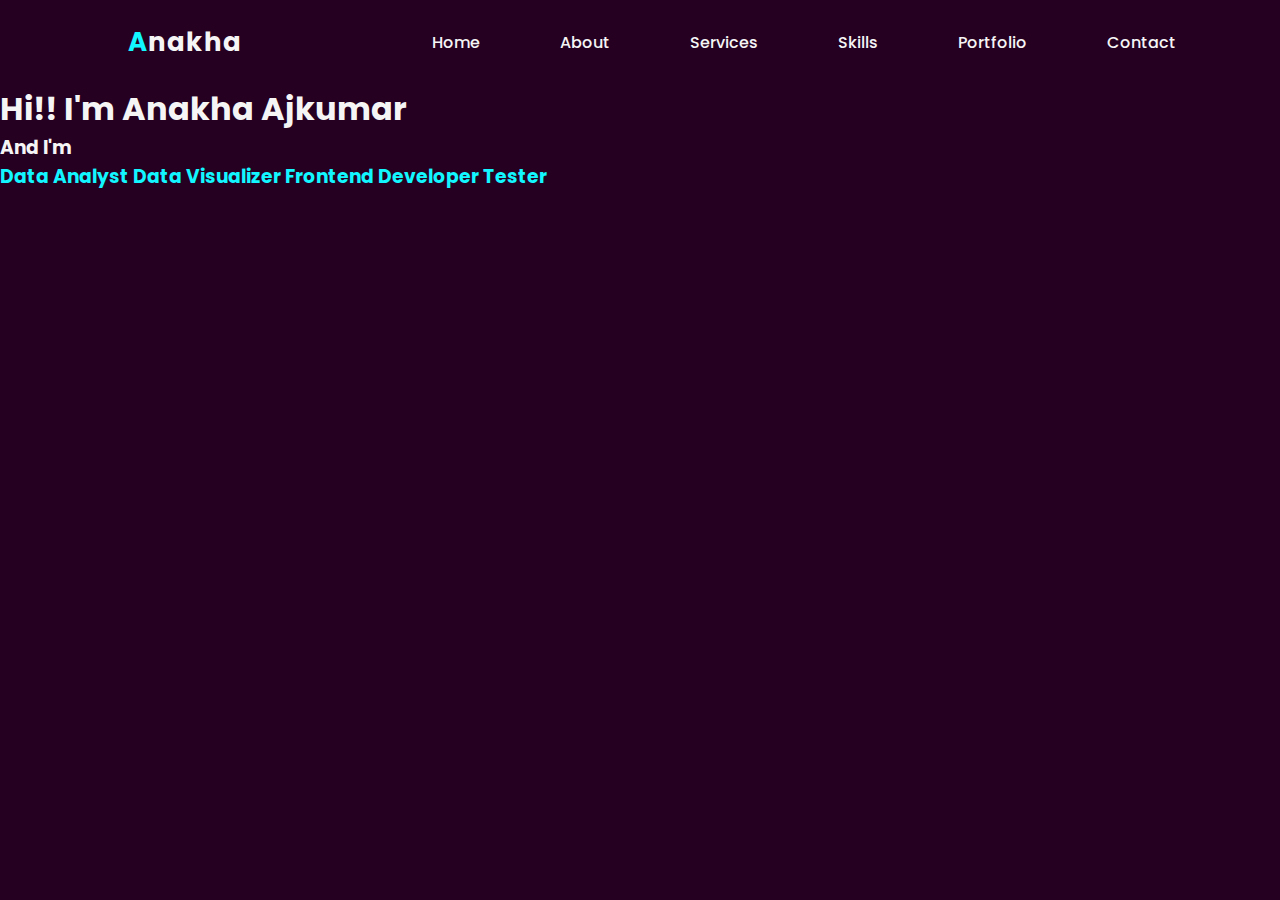
==== index.html @ 1a7d8678 "first commit" ====
<!DOCTYPE html>
<html lang=""en">
<head>
    <meta charset="UTF-8">
    <meta http-equiv="X-UA-Compatible" content="IE=edge">
    <meta name ="viewport" content="width=device=width,initial-scale=1.0">
    <title>Personal || Portfolio</title>
    <link rel ="Stylesheet" href="style.css">
    <link href='https://unpkg.com/boxicons@2.1.4/css/boxicons.min.css' rel='stylesheet'>
</head>
<body>
    <header>
        <div class ="logo"><span>A</span>nakha</div>
        <ul class ="navlist">
            <li><a href="#home">Home</a> </li>
            <li><a href="#About">About</a></li>
            <li><a href="#Services">Services</a></li> 
            <li><a href="#Skills">Skills</a></li>  
            <li><a href="#Portfolio">Portfolio</a></li> 
            <li><a href="#Contact">Contact</a></li> 
        </ul>
        <div id="menu-icon" class="bx bx-menu"></div>
    </header>
    
    <section id="home" class="home">
        <div class="home-content">
            <h1>Hi!! I'm Anakha Ajkumar</h1>
            <div class="'change-text">
                <h3>And I'm</h3>
                <h3>
                    <span class ="word">Data Analyst</span>
                    <span class ="word">Data Visualizer</span>
                    <span class ="word">Frontend Developer</span>
                    <span class ="word">Tester</span>
                </h3>
            </div>
            
        </div>
    </section>

</body>
</html>
---- style.css ----
@import url('https://fonts.googleapis.com/css2?family=Poppins:ital,wght@0,100;0,200;0,300;0,400;0,500;0,600;0,700;0,800;1,500&display=swap');
*{
    padding: 0;
    margin: 0;
    box-sizing: content-box;
    list-style: none;
    scroll-behavior: smooth;
    text-decoration: none;
}

:root{
    --text-color:#f5f5f5 ;
    --hover-color:#12f7ff;
    --bg-color:#250021;
    --secon-bg-color:#292e33;
    --big-font:2.5rem;
    --norma-font:2rem;
    --neon-box-shadow:0 0.5rem  #12f7ff;
    --h2-font:3rem;
    --font-neon-text-shadow:0 0 10px rgba(18,247,255,0.3),
    0 0 20px rgba(18,247,255,0.3),
    0 0 30px rgba(18,247,255,0.3),
    0 0 40px rgba(18,247,255,0.3),
    0 0 70px rgba(18,247,255,0.3),
    0 0 80px rgba(18,247,255,0.3),
    0 0 100px rgba(18,247,255,0.3),
    0 0 150px rgba(18,247,255,0.3);
    
}
 body{
   font-family:"poppins",sans-serif;
   background-color: var(--bg-color) ; 
   color: var(--text-color);
 }

 header{
    display: flex;
    align-items: center;
    justify-content: space-between;
    width: 85%;
    padding: 20px 10%;
 }

 .logo{
    font-size: 26px;
    font-weight: 700;
    letter-spacing: 1px;

 }

 span{
    color:var(--hover-color);
 }

 .navlist{
    display:flex;
 }

 .navlist *{
    color: var(--text-color);
    font-weight:500 ;
    padding: 10px 20px;
 }
 .navlist a:hover{
    color:var(--hover-color);
    text-shadow:0 0 10px rgba(18,247,255,0.6),
    0 0 20px rgba(18,247,255,0.6),
    0 0 30px rgba(18,247,255,0.6),
    0 0 40px rgba(18,247,255,0.6),
    0 0 70px rgba(18,247,255,0.6),
    0 0 80px rgba(18,247,255,0.6),
    0 0 100px rgba(18,247,255,0.6),
    0 0 150px rgba(18,247,255,0.6);
 }

 #menu-icon{
    font-size: 1.8rem;
    z-index: 1001;
    cursor: pointer;
    margin-left: 25px;
    background: var(--hover-color);
    border-radius:3px ; 
    color: var(--secon-bg-color);
    display: none;
}
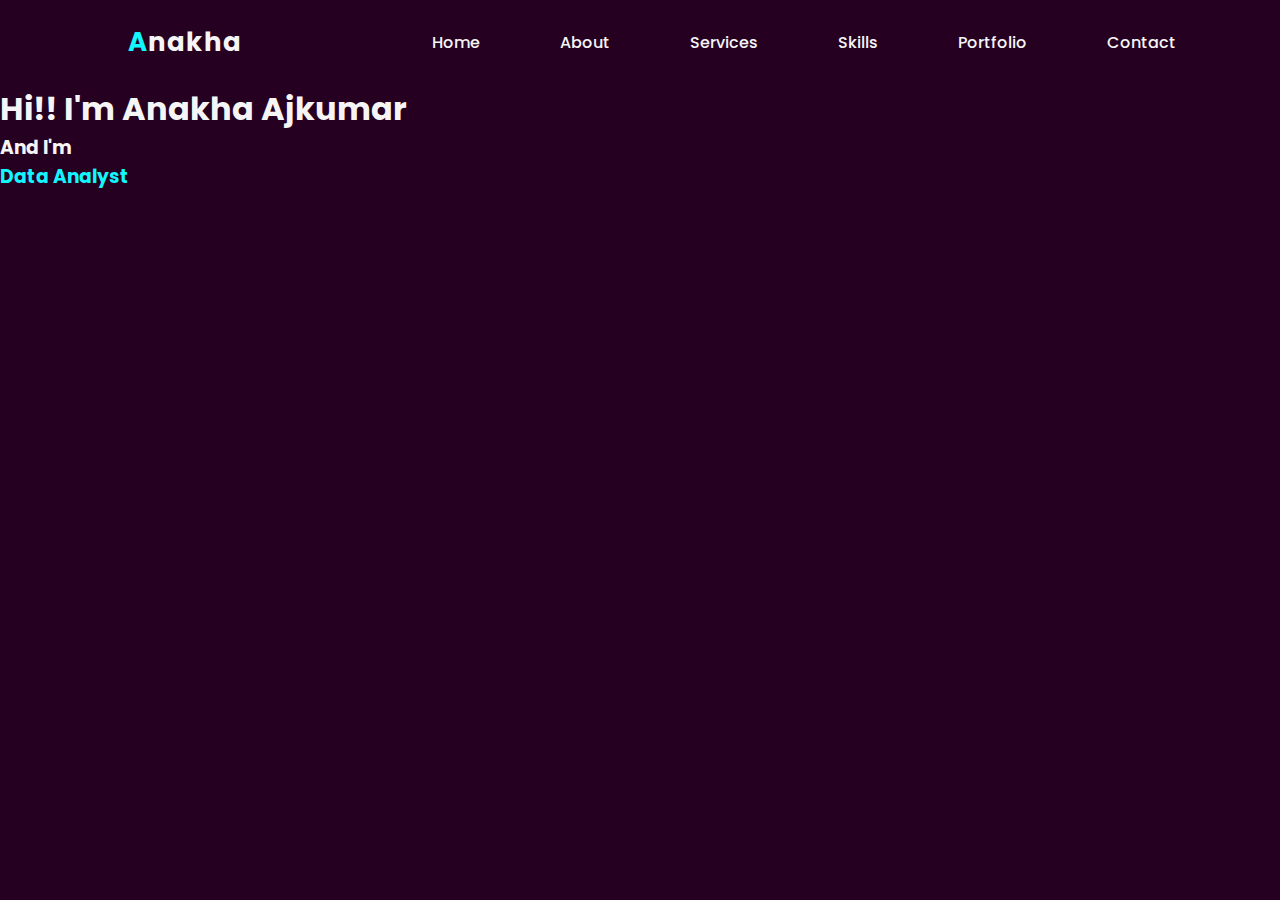
==== commit 300225b6: "first" ====
--- a/index.html
+++ b/index.html
@@ -29,9 +29,6 @@
                 <h3>And I'm</h3>
                 <h3>
                     <span class ="word">Data Analyst</span>
-                    <span class ="word">Data Visualizer</span>
-                    <span class ="word">Frontend Developer</span>
-                    <span class ="word">Tester</span>
                 </h3>
             </div>
             
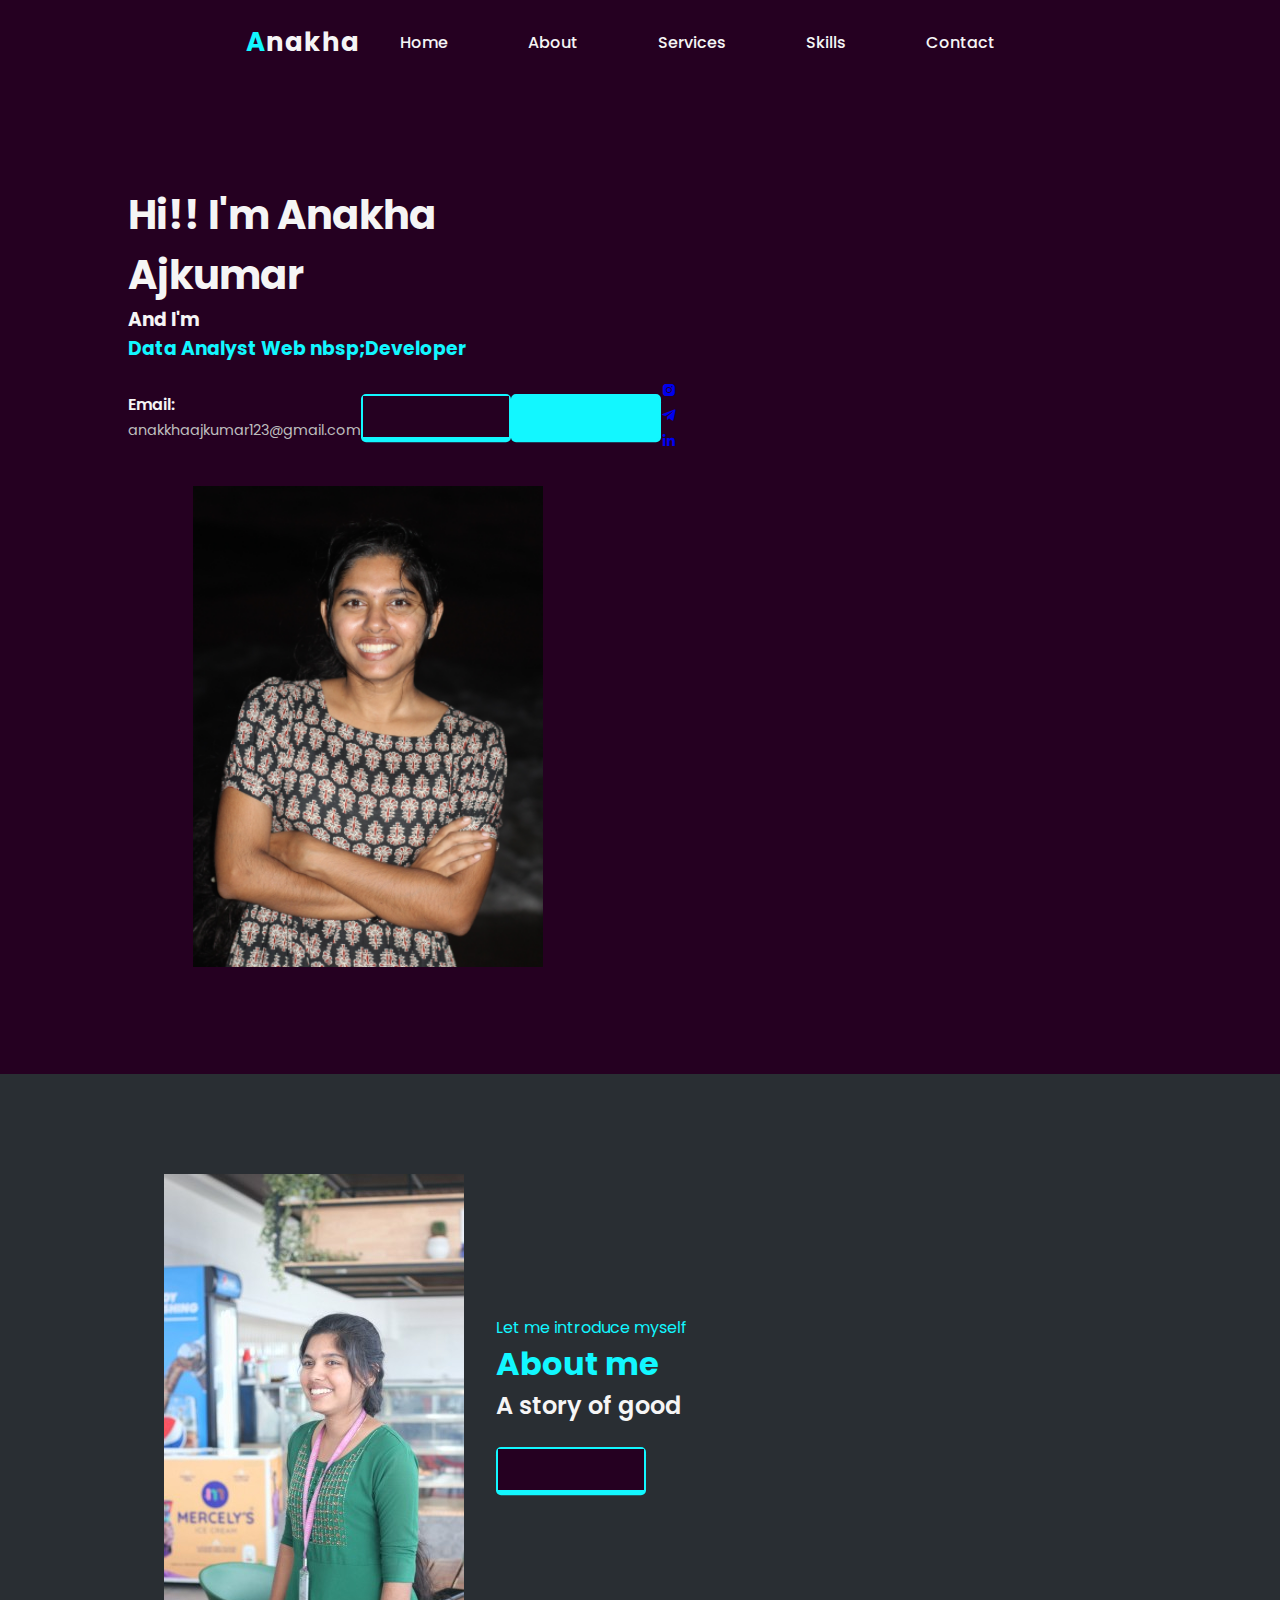
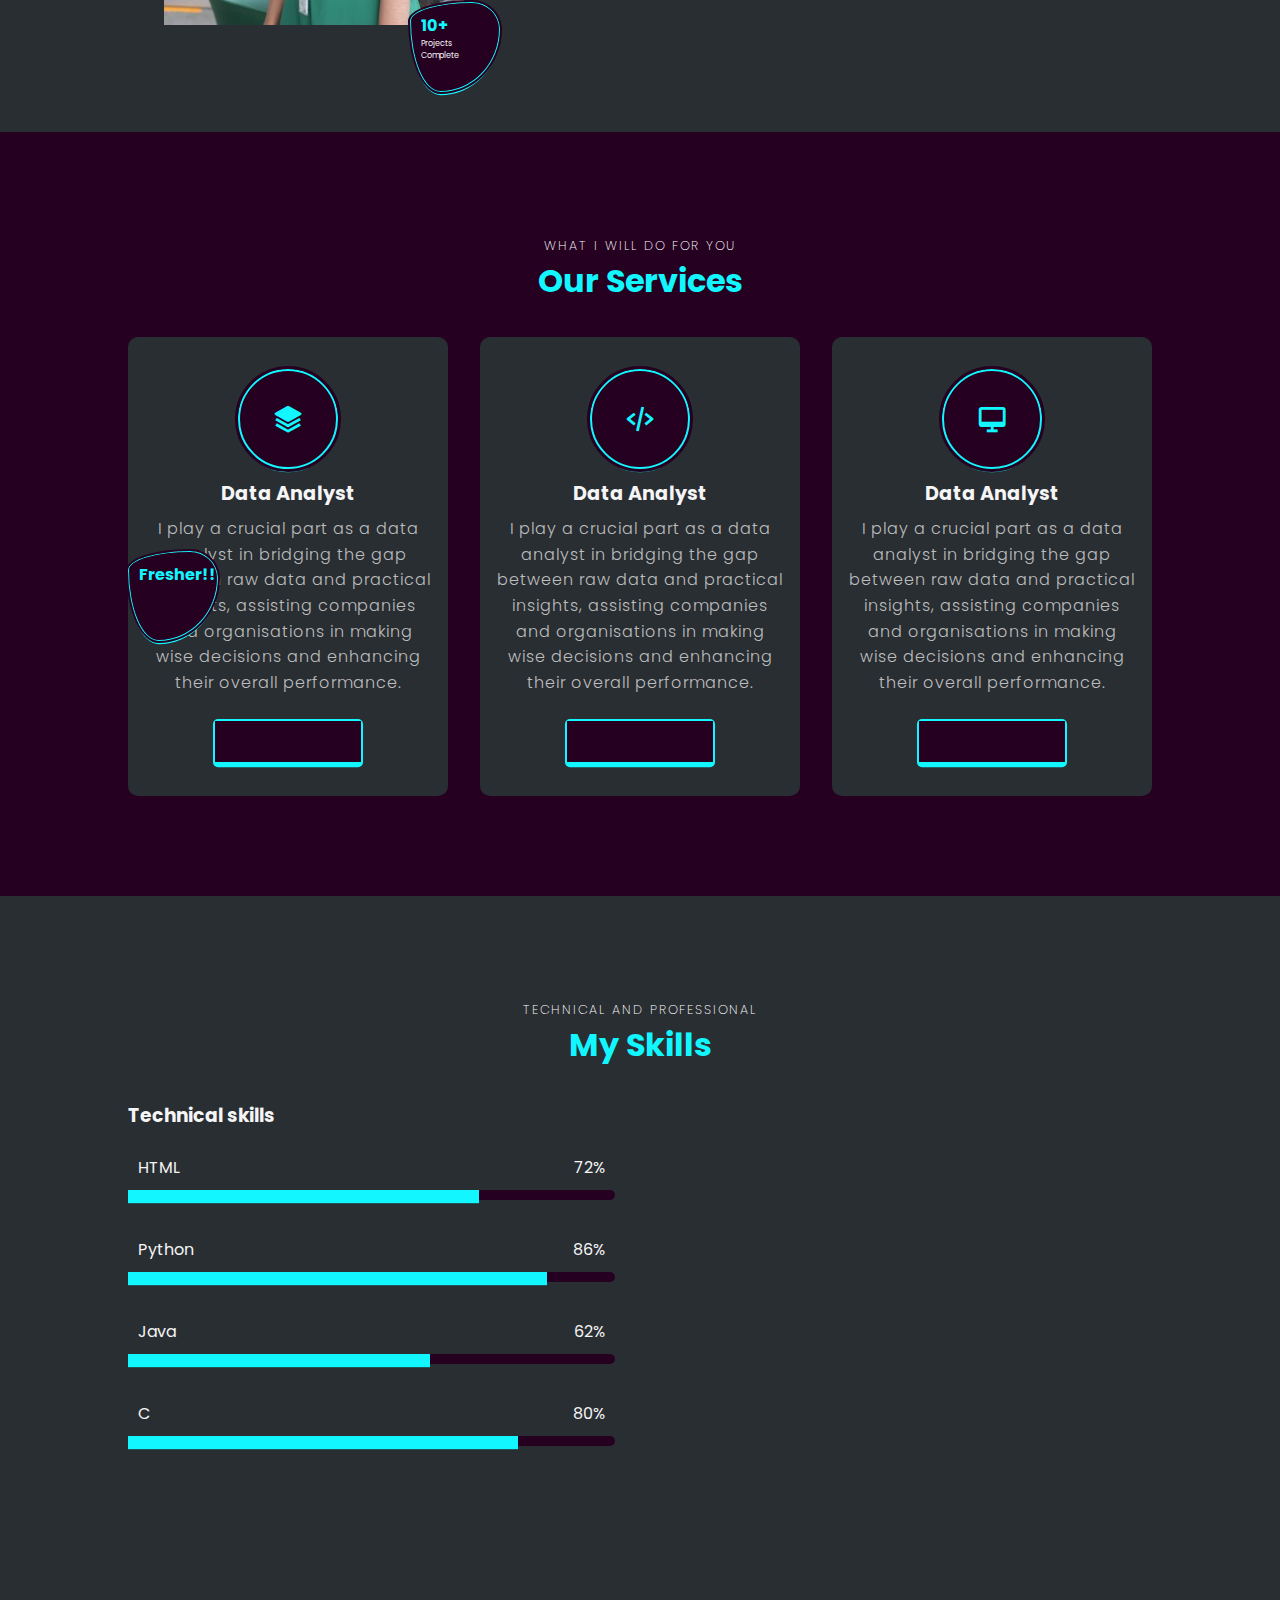
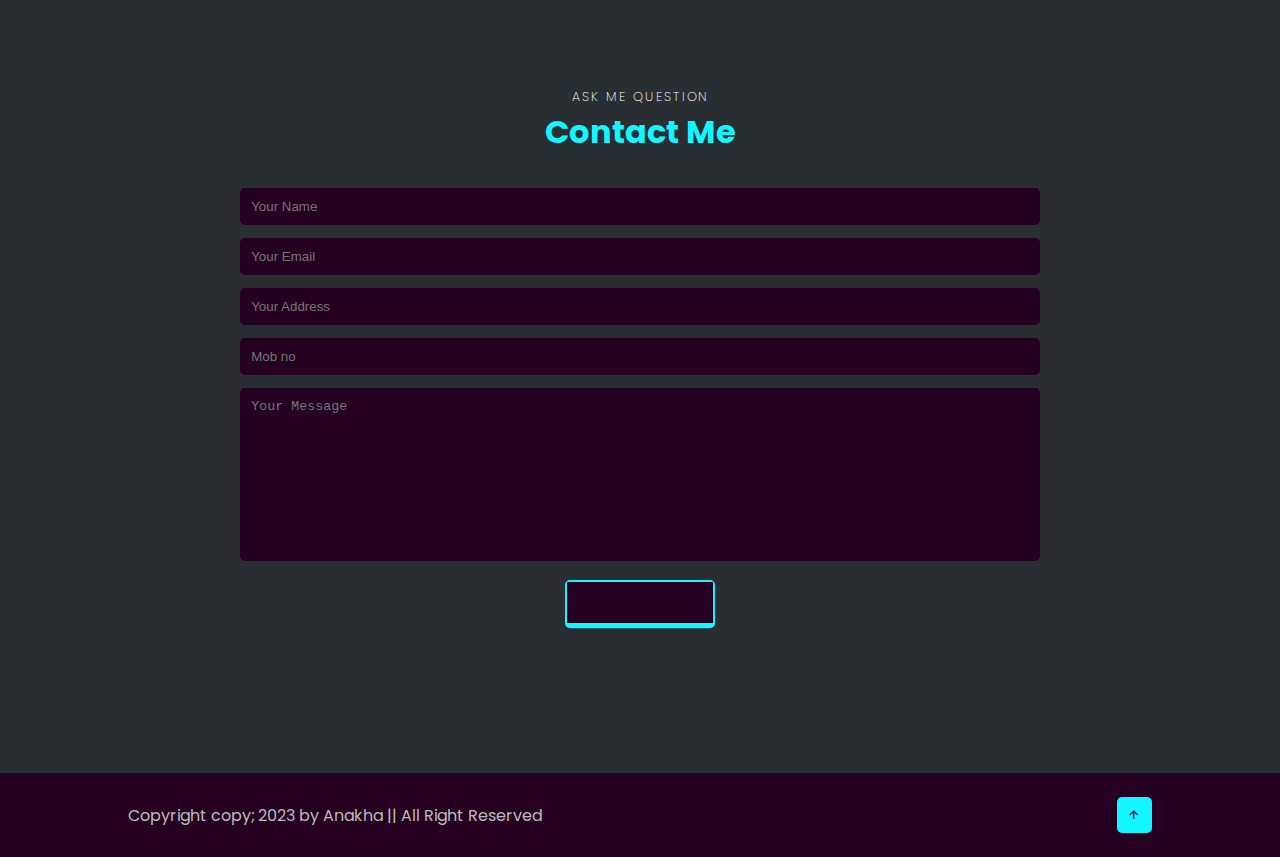
==== commit 6c4b2679: "second" ====
--- a/index.html
+++ b/index.html
@@ -16,7 +16,6 @@
             <li><a href="#About">About</a></li>
             <li><a href="#Services">Services</a></li> 
             <li><a href="#Skills">Skills</a></li>  
-            <li><a href="#Portfolio">Portfolio</a></li> 
             <li><a href="#Contact">Contact</a></li> 
         </ul>
         <div id="menu-icon" class="bx bx-menu"></div>
@@ -29,11 +28,206 @@
                 <h3>And I'm</h3>
                 <h3>
                     <span class ="word">Data Analyst</span>
+                    <span class ="word">Web nbsp;Developer</span>
                 </h3>
             </div>
+        
+            <div class="info-box">
+            <div class="email.info">
+                <h5> Email: </h5>
+                <span>anakkhaajkumar123@gmail.com</span>
+            </div>
+
+
+
+            <div class="btn-box">
+            <a href="a" class="btn">Download CV</a>
+            <a href="a" class="btn">Hire Me</a>
+            </div>
+
+
+            <div class="Social-icons">
+            <a href="a"><i class='bx bxl-instagram-alt'></i></a>
+            <a href="a"><i class='bx bxl-telegram'></i></a>
+            <a href="a"><i class='bx bxl-linkedin'></i></a>
+            </div>
             
         </div>
+
+        <div class="home-image">
+           <div class="img-box">
+               <img src="sec.png" alt="">
+            </div>
+
+        </div>
+
     </section>
 
+    <section id="about" class="about">
+        <div class="img-about">
+        <img src="rest.jpg" alt="">
+        <div class="info-about1">
+            <span>Fresher!!</span>
+        </div>
+        <div class="info-about2">
+            <span>10+</span>
+            <p>Projects Complete</p>
+        </div>
+        </div>
+        </div>
+        <div class="about-content">
+            <span>Let me introduce myself</span>
+            <h2>About me</h2>
+            <h3>A story of good </h3>
+            <p></p>
+            <div class="btn-box">
+                <a href="a" class="btn">Read More!</a>
+            </div>
+        </div>
+    </section>
+
+
+     <section id="services" class="services">
+        <div class="main-text">
+            <span>What i will do for you</span>
+            <h2> Our Services</h2>
+        </div>
+        <div class="section-services">
+            <div class="service-box">
+                <i class='bx bxs-layer service-icon'></i>
+                <h3>Data Analyst</h3>
+                <p>
+                    I play a crucial part as a data analyst in bridging the gap between raw data and practical insights, 
+                    assisting companies and organisations in making wise decisions and enhancing their overall performance. 
+                    
+                </p>
+                <div class="btn-box service-btn">
+                    <a href="a" class="btn">Read More</a>
+                </div>
+            </div>
+            <div class="service-box">
+                <i class='bx bx-code-alt service-icon'></i>
+                <h3>Data Analyst</h3>
+                <p>
+                    I play a crucial part as a data analyst in bridging the gap between raw data and practical insights, 
+                    assisting companies and organisations in making wise decisions and enhancing their overall performance. 
+                   
+                </p>
+                <div class="btn-box service-btn">
+                    <a href="a" class="btn">Read More</a>
+                </div>
+            </div>
+
+            <div class="service-box">
+                <i class='bx bx-desktop service-icon'></i>
+                <h3>Data Analyst</h3>
+                <p>
+                    I play a crucial part as a data analyst in bridging the gap between raw data and practical insights, 
+                    assisting companies and organisations in making wise decisions and enhancing their overall performance. 
+            
+                </p>
+                <div class="btn-box service-btn">
+                    <a href="a" class="btn">Read More</a>
+                </div>
+            </div>
+
+        </div>
+     </section>
+
+
+
+     <section id="skills" class="skills">
+        <div class="main-text">
+            <span>technical and professional</span>
+            <h2>My Skills</h2>
+        </div>
+
+        <div class="skills-main">
+            <div class ="skill-left">
+                <h3>Technical skills</h3>
+                <br>
+                <div class ="skill-bar">
+                    <div class="info">
+                        <p>HTML</p>
+                        <p>72%</p>
+                    </div>
+                    <div class="bar">
+                        <span class="html"></span>
+                    </div>
+                </div>
+
+                <div class ="skill-bar">
+                    <div class="info">
+                        <p>Python</p>
+                        <p>86%</p>
+                    </div>
+                    <div class="bar">
+                        <span class="python"></span>
+                    </div>
+                </div>
+
+                <div class ="skill-bar">
+                    <div class="info">
+                        <p>Java</p>
+                        <p>62%</p>
+                    </div>
+                    <div class="bar">
+                        <span class="java"></span>
+                    </div>
+                </div>
+
+                <div class ="skill-bar">
+                    <div class="info">
+                        <p>C</p>
+                        <p>80%</p>
+                    </div>
+                    <div class="bar">
+                        <span class="C"></span>
+                    </div>
+                </div>
+
+
+            </div>  
+                 </div>
+                </div>
+            </div>
+        </div>
+    </section>
+
+
+  <section id="contact" class="contact">
+    <div class="main-text">
+        <span>ask me question</span>
+        <h2>Contact Me</h2>
+    </div>
+
+    <form action="a">
+        <input type="text" placeholder="Your Name">
+        <input type="text" placeholder="Your Email">
+        <input type="text" placeholder="Your Address">
+        <input type="number" placeholder="Mob no ">
+        <textarea name="" id="" cols="30" rows="10" placeholder="Your Message"></textarea>
+        <div class="btn-box formBtn">
+            <button type="Submit" class="btn">Send Message</button>
+        </div>
+
+        
+    </form>
+  </section>
+
+
+
+  <footer>
+    <p>Copyright copy; 2023 by Anakha || All Right Reserved  </p>
+    <a href="#home"><i class='bx bx-up-arrow-alt'></i></a>
+  </footer>
+
+
+
+
+
+
+
+    <script src ="script.js"></script>
 </body>
 </html>--- a/style.css
+++ b/style.css
@@ -3,7 +3,7 @@
 *{
     padding: 0;
     margin: 0;
-    box-sizing: content-box;
+    box-sizing: border-box;
     list-style: none;
     scroll-behavior: smooth;
     text-decoration: none;
@@ -15,8 +15,8 @@
     --bg-color:#250021;
     --secon-bg-color:#292e33;
     --big-font:2.5rem;
-    --norma-font:2rem;
-    --neon-box-shadow:0 0.5rem  #12f7ff;
+    --normal-font:2rem;
+    --neon-box-shadow:0 0.2rem  #12f7ff;
     --h2-font:3rem;
     --font-neon-text-shadow:0 0 10px rgba(18,247,255,0.3),
     0 0 20px rgba(18,247,255,0.3),
@@ -37,8 +37,8 @@
  header{
     display: flex;
     align-items: center;
-    justify-content: space-between;
-    width: 85%;
+    justify-content: center;
+    width: 100%;
     padding: 20px 10%;
  }
 
@@ -76,7 +76,7 @@
 
  #menu-icon{
     font-size: 1.8rem;
-    z-index: 1001;
+    z-index: 10001;
     cursor: pointer;
     margin-left: 25px;
     background: var(--hover-color);
@@ -85,4 +85,590 @@
     display: none;
 }
 
-
+section{
+   padding:100px 10%;
+}
+
+.home{
+   min-height: 100vh;
+   height: 100%;
+   width:100%;
+   display:grid;
+   grid-template-columns: repeat(2,1fr);
+   align-items:center;
+   grid-gap:4em;
+
+}
+
+.home-content{
+   max-width: 600px;
+}
+
+.home-content h1{
+   font-size: var(--big-font);
+   font-weight: 700;
+   
+}
+
+.change-text{
+   font-size:1.5rem ;
+   font-weight: 600;
+
+}
+
+.change-text h3{
+   display: inline-flex;
+   margin:0;
+   vertical-align: top;
+}
+
+.change-text h3 .word{
+  position: absolute;
+  display: flex;
+  opacity:0;
+
+}
+
+.change-text h3 .word .letter{
+   transform-origin: center center 25px;
+}
+
+.change-text h3 .word .letter.out{
+   transform: rotateX('90deg');
+   transition:0.32s cubic-bezier(0.6,0,0.7,0.2);
+} 
+
+.change-text h3 .word .letter.in{
+   transition: 0.38s ease;
+}
+
+.change-text h3 .word .letter.behind{
+   transform: rotateX('-90deg');
+}
+
+.info-box{
+   display: inline-flex;
+   justify-content: space-between;
+   align-items: center;
+   width: 300px;
+   margin:1rem 0 2rem;
+}
+
+.info-box h5{
+   font-weight: 600;
+   color: var(--text-color);
+   font-size: 1rem;
+
+}
+
+.info-box span {
+   font-size: .9rem;
+   color:#bdbdbd ;
+
+}
+
+.btn-box{
+   display: flex;
+   justify-content: space-between;
+   width: 620px;
+   height: 45px;
+
+}
+
+.btn-box .btn{
+   display: inline-flex;
+   justify-content: center;
+   align-items: center;
+   width:150px ;
+   height:100% ;
+   background: var(--hover-color);
+   color: var(--bg-color);
+   font-size: 1rem;
+   letter-spacing: 1px;
+   font-weight: 600;
+   transition: .6s;
+   box-shadow:var(--neon-box-shadow) ;
+   border-radius:5px ;
+   position: relative;
+   z-index: 1;
+   border: 2px solid var(--hover-color);
+}
+
+ .btn:hover{
+   color: var(--hover-color);
+ }
+
+.btn::before{
+   content: "";
+   position: absolute;
+   top: 0;
+   left: 0;
+   background:var(--bg-color);
+   width: 100%;
+   height:100%  ;
+   z-index: -1;
+   transition: .4s;
+
+}
+
+.btn:hover::before{
+   width:100%;
+}
+
+
+.btn:nth-child(2){
+   background: var(--bg-color);
+   color: var(--hover-color);
+
+}
+
+.btn:nth-child(2):hover{
+   color: var(--bg-color);
+}
+.btn:nth-child(2)::before{
+   background:var(--hover-color) ;
+}
+
+.social-icons{
+   margin-top: 8rem;
+   display: flex;
+   justify-content:space-between;
+   width: 220px;
+   height: 40px;
+}
+
+.social-icons a{
+   display: inline-flex;
+   width: 50px;
+   height: 100%;
+   justify-content: center;
+   align-items: center;
+   background-color: var(--bg-color);
+   color: var(--hover-color);
+   border: 2px solid var(--hover-color);
+   transition: .6s;
+   box-shadow: 0 0 0.3rem #12f7ff;
+   border-radius: 5px;
+   position: relative;
+   z-index: 1;
+   overflow: hidden;
+
+}
+
+.social-icons a i{
+   font-size: 1.5rem;
+
+}
+
+.social-icons a:hover{
+   color: var(--bg-color);
+}
+
+.social-icons a::before{
+   content: "";
+   position: absolute;
+   left: 0;
+   top: 0;
+   width: 100%;
+   height: 100%;
+   background: var(--hover-color);
+   transition: .6s;
+   z-index: -1;
+}
+
+.social-icons a:hover::before{
+   width: 100%;
+}
+
+.home-image{
+   position: relative;
+}
+
+.img-box{
+   text-align: center;
+}
+
+.img-box img{
+   width: 100%;
+   max-width:350px;
+   height: auto;
+}
+
+
+
+
+
+
+
+.about{
+   display:flex ;
+   justify-content: center;
+   align-items: center;
+   grid-gap:2rem;
+   background: var(--secon-bg-color);
+}
+
+.about.img.about{
+   text-align: center;
+   position: relative;
+}
+
+.about.img.about img{
+   max-width: 400px;
+   height: auto;
+}
+
+.about.content.span{
+   color:#fdfdfd ;
+   font-size: .8rem;
+   font-weight: 200;
+   letter-spacing: 2px;
+   text-transform: uppercase;
+}
+
+.about-content h2{
+   color: var(--hover-color);
+   font-weight: 700;
+   font-size: var(--normal-font);
+
+}
+
+.about-content h3{
+  font-weight: 600;
+  font-size: 1.5rem;
+   margin-bottom: .2rem;
+}
+
+.about-content p{
+   color:#fdfdfd ;
+   font-weight: 300;
+   margin-bottom: 1.5rem;
+
+}
+
+.info-about1,
+.info-about2,
+.info-about3{
+   background: var(--bg-color);
+   font-size: .5rem;
+   position: absolute;
+   padding: 10px;
+   width:90px ;
+   height: 90px;
+   border-radius: 69% 31% 66% 34%/21% 30% 70% 79%;
+   display: block;
+   box-shadow: var(--neon-box-shadow);
+   border: 1px solid var(--hover-color);
+   outline: 2px solid  var(--bg-color);
+   z-index: 100;
+   animation: morph 6s linear infinite ;
+
+}
+
+.info-about1{
+   left: 10%;
+   top: 239%;
+}
+
+.info-about2{
+   left: 32%;
+   top: 178%;
+}
+
+.img-about span{
+     color: var(--hover-color);
+     font-size: 1rem;
+     font-weight: 700;
+
+}
+
+.main-text{
+   width: 100%;
+   text-align: center;
+   margin-bottom: 2rem;
+   color: var(--hover-color);
+
+}
+
+.main-text h2{
+   font-weight: 700;
+   font-size: var(--normal-font);
+
+}
+
+.main-text span{
+   color: #fdfdfd;
+   font-size: .8rem;
+   font-weight:200 ;
+   letter-spacing: 2px;
+   text-transform: uppercase;
+}
+
+
+
+.section-services{
+   display: flex;
+   justify-content: center;
+   align-items: center;
+   flex-wrap: wrap;
+   grid-gap:2rem;
+}
+
+.section-services .service-box{
+   flex:1 1 18rem;
+   padding: 2rem 1rem 2rem;
+   text-align: center;
+   background: var(--secon-bg-color);
+   transition: transform .4s;
+   border-radius: 10px;
+}
+
+.service-btn{
+   width: auto;
+   justify-content: center;
+}
+
+.service-box:hover{
+   transform: translateY(-.7rem);
+}
+
+.service-icon{
+   border: 2px solid var(--hover-color);
+   padding: 2rem;
+   background: var(--bg-color);
+   display: flex;
+   align-items: center;
+   font-size: 2rem;
+   border-radius: 50%;
+   position: relative;
+   color: var(--hover-color);
+   box-shadow: var(--neon-box-shadow);
+   outline: 3px solid var(--bg-color);
+
+}
+
+.service-box h3{
+   margin-top: 10px;
+   font-size: 1.2rem;
+
+}
+
+
+.service-box p{
+   margin: .5rem 0 1.5rem 0;
+   font-weight: 300;
+   letter-spacing: 1px;
+   color: #bdbdbd;
+   line-height: 1.6;
+}
+
+
+  .skills{
+   background: var(--secon-bg-color);
+  }
+  
+  .skills-main{
+       width: 100%;
+       display: grid;
+       grid-template-columns: repeat(2,1fr);
+       grid-row-gap:30px;
+       grid-column-gap:50px ;
+
+  }
+
+  .skill-bar{
+   margin-bottom: 2.3rem;
+  }
+
+  .skill-main h3{
+   margin-bottom: 2rem;
+   font-size: var(--normal-font);
+   text-align: center;
+  }
+
+  .skill-left .skill-bar .info{
+   display: flex;
+   justify-content: space-between;
+   align-items: center;
+   padding: 0 10px;
+  }
+
+  .skill-left .skill-bar .bar{
+   width: 100%;
+   height: 10px;
+   background-color: var(--bg-color);
+   border-radius: 25px;
+   margin-top: 10px;
+   position: relative;
+  }
+
+  .skill-bar .bar span{
+   width: 50%;
+   height: 100%;
+   position: absolute;
+   left: 0;
+   background: var(--hover-color);
+   box-shadow: var(--neon-box-shadow);
+  }
+ 
+  .skill-bar .bar .html{
+   width: 72%;
+   animation: html 2s;
+  }
+
+  .skill-bar .bar .python{
+   width: 86%;
+   animation: python 3s;
+  }
+  
+  .skill-bar .bar .java{
+   width: 62%;
+   animation: java 4s;
+  }
+
+  .skill-bar .bar .C{
+   width: 80%;
+   animation: C  5s;
+  }
+
+
+.contact {
+   background: var(--secon-bg-color);
+   width: 100%;
+}
+
+ .contact form{
+   text-align: center;
+   max-width: 50rem;
+   margin: 1rem auto;
+   margin-bottom: 3rem;
+ }
+
+ .contact form input,
+ .contact form textarea{
+   width: 100%;
+   color: var(--text-color);
+   background: var(--bg-color);
+   margin-bottom: .8rem;
+   border: none;
+   border-radius: 5px;
+   padding: .7rem;
+
+ }
+
+ .contact form textarea{
+   resize:none ;
+ }
+
+ .formBtn{
+   display: flex;
+   justify-content:center;
+   width: 100%;
+ }
+
+ .formBtn .btn{
+   cursor: pointer;
+   font-size: 1rem;
+ }
+
+ footer {
+     padding :1.5rem 10%;
+     display: flex;
+     align-items: center;
+     justify-content: space-between;
+ }
+
+ footer p{
+   color: #bdbdbd;
+
+ }
+ footer a{
+   display: inline-flex;
+   justify-content: center;
+   color: var(--text-color);
+   background: var(--hover-color);
+   padding: .6rem;
+   border-radius: 5px;
+
+ }
+
+ footer a{
+   font-size: 1rem;
+   color: var(--secon-bg-color);
+ }
+
+
+  
+  
+
+
+   @keyframes morph {
+      0%,
+      100%{
+         border-radius:40% 60% 70% 30% / 40% 40% 60% 50%;
+      }
+      30%{
+         border-radius:70% 30% 50% 50% / 30% 30% 70% 70%;
+      }
+      60%{
+         border-radius:100% 60% 60% 100% / 100% 100% 60% 60%;
+      }
+      80%{
+         border-radius:69% 31% 66% 34% / 21% 30% 70% 79%;
+      }
+   }
+
+   @keyframes html{
+      0%{
+         width: 0%;
+      }
+      100%{
+         width: 72%;
+      }
+   }
+   
+   @keyframes python{
+      0%{
+         width: 0%;
+      }
+      100%{
+         width: 86%;
+      }
+   }
+
+   @keyframes java{
+      0%{
+         width: 0%;
+      }
+      100%{
+         width: 62%;
+      }
+   }
+
+   @keyframes C{
+      0%{
+         width: 0%;
+      }
+      100%{
+         width: 80%;
+      }
+   }
+
+
+
+
+
+
+
+
+
+
+
+
+
+
+
+
+
+
+}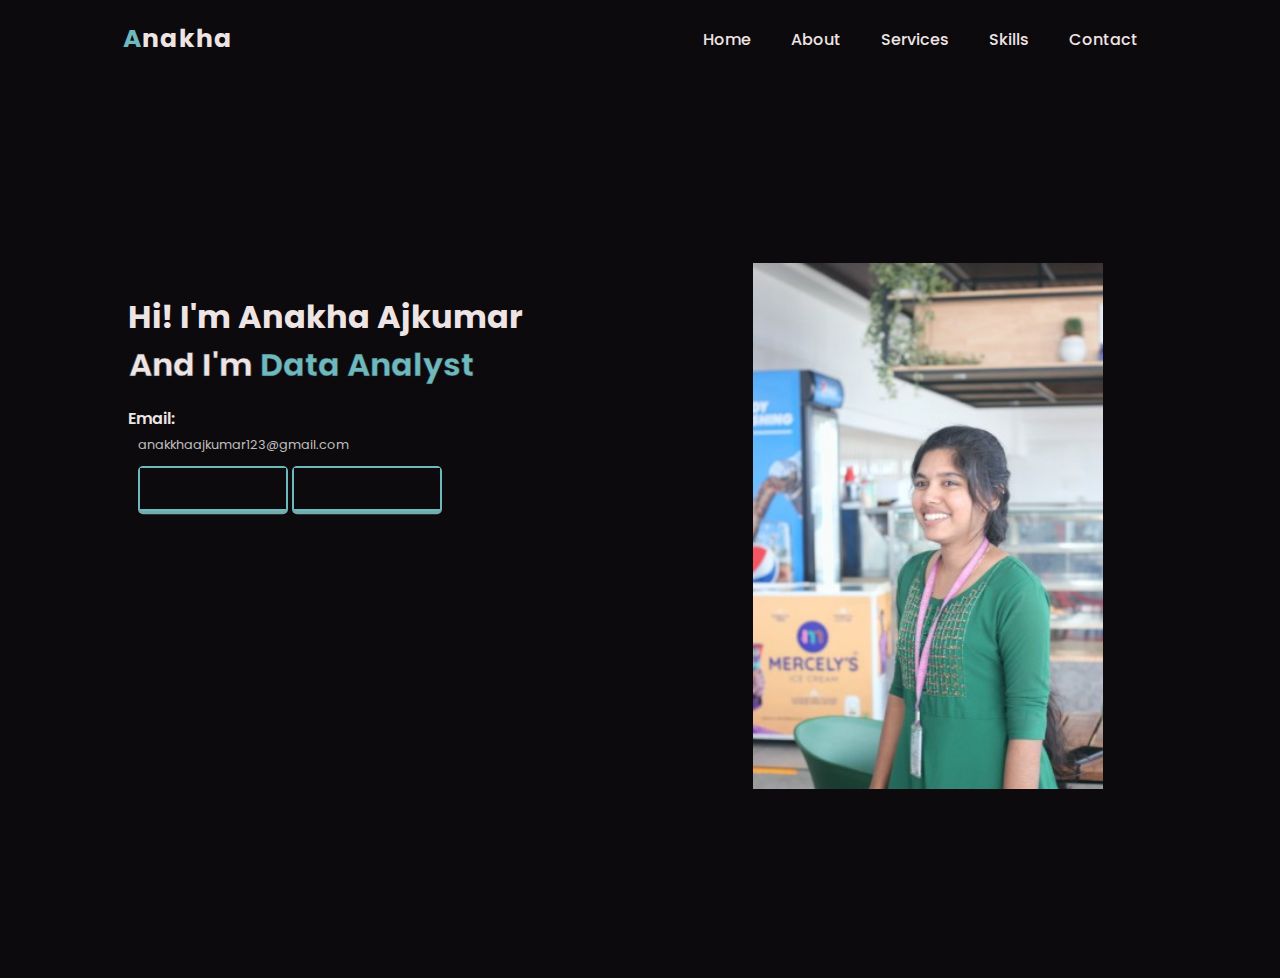
==== commit 2a0b064c: "third" ====
--- a/index.html
+++ b/index.html
@@ -1,20 +1,21 @@
 <!DOCTYPE html>
-<html lang=""en">
+<html lang="en">
 <head>
     <meta charset="UTF-8">
     <meta http-equiv="X-UA-Compatible" content="IE=edge">
     <meta name ="viewport" content="width=device=width,initial-scale=1.0">
     <title>Personal || Portfolio</title>
-    <link rel ="Stylesheet" href="style.css">
+    <link rel ="Stylesheet" href="css/style.css">
+   
     <link href='https://unpkg.com/boxicons@2.1.4/css/boxicons.min.css' rel='stylesheet'>
 </head>
 <body>
     <header>
         <div class ="logo"><span>A</span>nakha</div>
         <ul class ="navlist">
-            <li><a href="#home">Home</a> </li>
-            <li><a href="#About">About</a></li>
-            <li><a href="#Services">Services</a></li> 
+            <li><a href="#">Home</a> </li>
+            <li><a href="about.html">About</a></li>
+            <li><a href="service.html">Services</a></li> 
             <li><a href="#Skills">Skills</a></li>  
             <li><a href="#Contact">Contact</a></li> 
         </ul>
@@ -23,12 +24,13 @@
     
     <section id="home" class="home">
         <div class="home-content">
-            <h1>Hi!! I'm Anakha Ajkumar</h1>
-            <div class="'change-text">
+            <h1>Hi! I'm Anakha Ajkumar</h1>
+            <div class="change-text">
                 <h3>And I'm</h3>
                 <h3>
                     <span class ="word">Data Analyst</span>
-                    <span class ="word">Web nbsp;Developer</span>
+                    <!-- <span class ="word">Web Developer</span> -->
+
                 </h3>
             </div>
         
@@ -41,31 +43,33 @@
 
 
             <div class="btn-box">
-            <a href="a" class="btn">Download CV</a>
-            <a href="a" class="btn">Hire Me</a>
-            </div>
-
-
-            <div class="Social-icons">
-            <a href="a"><i class='bx bxl-instagram-alt'></i></a>
-            <a href="a"><i class='bx bxl-telegram'></i></a>
-            <a href="a"><i class='bx bxl-linkedin'></i></a>
-            </div>
+            <a href="#" class="btn">Download CV</a>
+        
+            <a href="#" class="btn">Hire Me</a>
+            </div>
+
+
+          
             
         </div>
 
         <div class="home-image">
            <div class="img-box">
-               <img src="sec.png" alt="">
+               <img src="img/rest.jpg" alt="">
             </div>
 
         </div>
 
     </section>
 
-    <section id="about" class="about">
+
+
+
+    <!-- about***************** -->
+
+    <!-- <section id="about" class="about">
         <div class="img-about">
-        <img src="rest.jpg" alt="">
+        <img src="/img/sec.png" alt="">
         <div class="info-about1">
             <span>Fresher!!</span>
         </div>
@@ -78,16 +82,18 @@
         <div class="about-content">
             <span>Let me introduce myself</span>
             <h2>About me</h2>
-            <h3>A story of good </h3>
+            <h3>A story of ..... </h3>
             <p></p>
             <div class="btn-box">
                 <a href="a" class="btn">Read More!</a>
             </div>
         </div>
-    </section>
-
-
-     <section id="services" class="services">
+    </section> -->
+
+
+    <!-- services************************ -->
+
+     <!-- <section id="services" class="services">
         <div class="main-text">
             <span>What i will do for you</span>
             <h2> Our Services</h2>
@@ -107,10 +113,9 @@
             </div>
             <div class="service-box">
                 <i class='bx bx-code-alt service-icon'></i>
-                <h3>Data Analyst</h3>
+                <h3>Web Developer</h3>
                 <p>
-                    I play a crucial part as a data analyst in bridging the gap between raw data and practical insights, 
-                    assisting companies and organisations in making wise decisions and enhancing their overall performance. 
+                    
                    
                 </p>
                 <div class="btn-box service-btn">
@@ -120,10 +125,9 @@
 
             <div class="service-box">
                 <i class='bx bx-desktop service-icon'></i>
-                <h3>Data Analyst</h3>
+                <h3>Web Designer</h3>
                 <p>
-                    I play a crucial part as a data analyst in bridging the gap between raw data and practical insights, 
-                    assisting companies and organisations in making wise decisions and enhancing their overall performance. 
+                    
             
                 </p>
                 <div class="btn-box service-btn">
@@ -132,11 +136,12 @@
             </div>
 
         </div>
-     </section>
-
-
-
-     <section id="skills" class="skills">
+     </section> -->
+
+ 
+     <!-- skills*************************** -->
+
+     <!-- <section id="skills" class="skills">
         <div class="main-text">
             <span>technical and professional</span>
             <h2>My Skills</h2>
@@ -186,16 +191,22 @@
                     </div>
                 </div>
 
-
+            </div>
+            
+                     
+                     
+            </div>
             </div>  
+
                  </div>
                 </div>
             </div>
         </div>
-    </section>
-
-
-  <section id="contact" class="contact">
+    </section> -->
+
+
+    <!-- contact************************ -->
+  <!-- <section id="contact" class="contact">
     <div class="main-text">
         <span>ask me question</span>
         <h2>Contact Me</h2>
@@ -213,20 +224,14 @@
 
         
     </form>
-  </section>
-
-
-
-  <footer>
+  </section> -->
+
+<!-- footer******************** -->
+
+  <!-- <footer>
     <p>Copyright copy; 2023 by Anakha || All Right Reserved  </p>
     <a href="#home"><i class='bx bx-up-arrow-alt'></i></a>
-  </footer>
-
-
-
-
-
-
+  </footer> -->
 
     <script src ="script.js"></script>
 </body>
--- a/css/style.css
+++ b/css/style.css
@@ -0,0 +1,731 @@
+
+ @import url('https://fonts.googleapis.com/css2?family=Poppins:ital,wght@0,100;0,200;0,300;0,400;0,500;0,600;0,700;0,800;1,500&display=swap');
+*{
+    padding: 0;
+    margin: 0;
+    box-sizing: border-box;
+    list-style: none;
+    scroll-behavior: smooth;
+    text-decoration: none;
+}
+
+:root{
+    --text-color:#eee4e4 ;
+    --hover-color:#6eb9bd;
+    --bg-color:#0c0a0c;
+    --secon-bg-color:#2e3338;
+    --big-font:2rem;
+    --normal-font:2rem;
+    --neon-box-shadow:0 0.2rem  #74abad;
+    --h2-font:3rem;
+    --font-neon-text-shadow:0 0 10px rgba(18,247,255,0.3),
+    0 0 20px rgba(20, 51, 53, 0.3),
+    0 0 30px rgba(31, 55, 56, 0.3),
+    0 0 40px rgba(18,247,255,0.3),
+    0 0 70px rgba(18,247,255,0.3),
+    0 0 80px rgba(18,247,255,0.3),
+    0 0 100px rgba(18,247,255,0.3),
+    0 0 150px rgba(18,247,255,0.3);
+    
+}
+ body{
+   font-family:"poppins",sans-serif;
+   background-color: var(--bg-color) ; 
+   color: var(--text-color);
+ }
+
+ header{
+    display: flex;
+    align-items: center;
+    justify-content: center;
+    width: 100%;
+    padding-left: 0%;
+    padding: 20px 10%;
+    z-index: 100;
+ }
+
+ .logo{
+    font-size: 25px;
+    font-weight: 700;
+    letter-spacing: 1px;
+    cursor: default;
+ }
+
+ span{
+    color:var(--hover-color);
+ }
+
+ 
+ .navlist{
+    display:inline-flex;
+    margin-left: 450px;
+    text-decoration: none;
+ }
+
+ .navlist *{
+    color: var(--text-color);
+    font-weight:500 ;
+    padding: 5px 10px;
+ }
+ .navlist a:hover{
+    color:var(--hover-color);
+    text-shadow:0 0 10px rgba(18,247,255,0.6),
+    0 0 20px rgba(18,247,255,0.6),
+    0 0 30px rgba(18,247,255,0.6),
+    0 0 40px rgba(18,247,255,0.6),
+    0 0 70px rgba(18,247,255,0.6),
+    0 0 80px rgba(18,247,255,0.6),
+    0 0 100px rgba(18,247,255,0.6),
+    0 0 150px rgba(18,247,255,0.6);
+ }
+
+ #menu-icon{
+    font-size: 1.8rem;
+    z-index: 10001;
+    cursor: pointer;
+    margin-left: 25px;
+    background: var(--hover-color);
+    border-radius:3px ; 
+    color: var(--secon-bg-color);
+    display:none;
+}
+
+section{
+   padding:100px 10%;
+}
+
+.home{
+   min-height: 100vh;
+   height: 100%;
+   width:100%;
+   display:grid;
+   grid-template-columns: repeat(2,1fr);
+   align-items:center;
+   grid-gap:3em;
+
+}
+
+.home-image{
+   width: 400px;
+   height: 500px;
+   margin-left: 620px;
+   margin-top: -290px;
+   right: 20px;
+   
+}
+
+.home-content{
+   max-width: 600px;
+   text-align: left;
+   padding-top: 0%;
+   
+}
+
+.home-content h1{
+   font-size: var(--big-font);
+   font-weight: 700;
+   
+   
+}
+
+ .change-text{
+   font-size:1.7rem ;
+   font-weight: 600;
+   -webkit-text-stroke: .5px #1a2025;
+
+}
+
+.change-text h3{
+   display: inline-flex;
+   margin:1px;
+   vertical-align: top;
+}
+/*  
+.change-text h3 .word{
+  position:relative;
+  display:flex;
+  opacity:0;
+
+}
+
+.change-text h3 .word .letter{
+   transform-origin: center center 25px;
+}
+
+.change-text h3 .word .letter.out{
+   transform: rotateX('90deg');
+   transition:0.32s cubic-bezier(0.6,0,0.7,0.2);
+} 
+
+.change-text h3 .word .letter.in{
+   transition: 0.38s ease;
+}
+
+.change-text h3 .word .letter.behind{
+   transform: rotateX('-90deg');
+} */
+
+.info-box{
+   display:grid;
+   justify-content:space-between;
+   align-items:center;
+   width: 600px;
+   margin:1rem 0 2rem;
+}
+
+.info-box h5{
+   font-weight: 600;
+   color: var(--text-color);
+   font-size: 1rem;
+
+}
+
+.info-box span {
+   font-size: .8rem;
+   color:#bdbdbd ;
+   margin:10px;
+
+}
+
+.btn-box{
+   display:center;
+   justify-content:space-between;
+   width: 620px;
+   height: 45px;
+   margin:10px;
+
+}
+
+.btn-box .btn{
+   display:inline-flex;
+   justify-content:center;
+   align-items: center;
+   width:150px ;
+   height:100% ;
+   background: var(--hover-color);
+   color: var(--bg-color);
+   font-size: 1rem;
+   letter-spacing: 1px;
+   font-weight: 600;
+   transition: .6s;
+   box-shadow:var(--neon-box-shadow) ;
+   border-radius:5px ;
+   position: relative;
+   z-index: 100;
+   border: 2px solid var(--hover-color);
+}
+
+ .btn:hover{
+   color: var(--hover-color);
+ }
+
+.btn::before{
+   content: "";
+   position: absolute;
+   top: 0;
+   left: 0;
+   background:var(--bg-color);
+   width: 100%;
+   height:100%  ;
+   z-index: -1;
+   transition: .4s;
+
+}
+
+ .btn:hover::before{
+   width:100%;
+} 
+
+
+/* .btn:nth-child(2){
+   background: var(--bg-color);
+   color: var(--hover-color);
+
+}
+
+.btn:nth-child(2):hover{
+   color: var(--bg-color);
+}
+.btn:nth-child(2)::before{
+   background:var(--hover-color) ;
+} */
+
+/* .social-icons{
+   padding-top: 50px;
+   margin-top: 8rem;
+   display:flex;
+   justify-content:space-between;
+   width: 40%;
+   height: 40%;
+   
+} */
+
+
+
+/* .social-icons a:hover{
+   color: var(#2e3338);
+}
+
+.social-icons a::before{
+   content: "";
+   position: absolute;
+   left: 0;
+   top: 0;
+   width: 100%;
+   height: 100%;
+   background: var(#2e3338);
+   transition: .6s;
+   z-index: -1;
+}
+
+.social-icons a:hover::before{
+   width: 100%;
+} */
+
+.home-image{
+   position: relative;
+}
+
+.img-box{
+   text-align: center;
+}
+
+.img-box img{
+   width: 100%;
+   max-width:350px;
+   height: auto;
+}
+
+
+/* about************* */
+
+
+
+
+.about{
+   display:flex ;
+   justify-content: center;
+   align-items: center;
+   grid-gap:2rem;
+   background: var(--secon-bg-color);
+}
+
+.about.img.about{
+   text-align:right;
+   position:relative
+}
+
+.about.img.about img{
+   max-width: 500px;
+   height: auto;
+   
+   
+}
+
+.about.content.span{
+   color:#fdfdfd ;
+   font-size: .9rem;
+   font-weight: 800;
+   letter-spacing: 2px;
+   text-transform: uppercase;
+}
+
+.about-content h2{
+   color: var(--hover-color);
+   font-weight: 700;
+   font-size: var(--normal-font);
+
+}
+
+.about-content h3{
+  font-weight: 500;
+  font-size: 1.5rem;
+   margin-bottom: .2rem;
+}
+
+.about-content p{
+   color:#fdfdfd ;
+   font-weight: 89;
+   margin-bottom: 1.5rem;
+
+}
+
+.info-about1,
+.info-about2,
+.info-about3{
+   background: var(--bg-color);
+   font-size: .7rem;
+   position: absolute;
+   padding: 18px;
+   width:90px ;
+   height: 90px;
+   border-radius: 69% 31% 66% 34%/21% 30% 70% 79%;
+   display: block;
+   box-shadow: var(--neon-box-shadow);
+   border: 1px solid var(--hover-color);
+   outline: 2px solid  var(--bg-color);
+   z-index: 100;
+   animation: morph 6s linear infinite ;
+
+}
+
+.info-about1{
+   left: 26%;
+   top: 79%;
+}
+
+.info-about2{
+   left: 8%;
+   top: 28%;
+}
+
+.img-about span{
+     color: var(--hover-color);
+     font-size: .8rem;
+     font-weight: 700;
+
+}
+
+.main-text{
+   width: 100%;
+   text-align:center;
+   margin-bottom: 2rem;
+   color: var(--hover-color);
+
+}
+
+.main-text h2{
+   font-weight: 700;
+   font-size: var(--normal-font);
+
+}
+
+.main-text span{
+   color: #fdfdfd;
+   font-size: .8rem;
+   font-weight:200 ;
+   letter-spacing: 2px;
+   text-transform: uppercase;
+}
+
+/* sevices****************** */
+
+.section-services{
+   display: flex;
+   justify-content: center;
+   align-items: center;
+   flex-wrap: wrap;
+   grid-gap:2rem;
+}
+
+.section-services .service-box{
+   flex:1 1 18rem;
+   padding: 2rem 1rem 2rem;
+   text-align: center;
+   background: var(--secon-bg-color);
+   transition: transform .4s;
+   border-radius: 10px;
+}
+
+.service-btn{
+   width: 2px;;
+   justify-content: center;
+   margin-left:19px;
+
+   
+}
+
+.service-box:hover{
+   transform: translateY(-.7rem);
+}
+
+.service-icon{
+   border: 2px solid var(--hover-color);
+   padding: 2rem;
+   background: var(--bg-color);
+   display: flex;
+   align-items: center;
+   font-size: 2rem;
+   border-radius: 50%;
+   position: relative;
+   color: var(--hover-color);
+   box-shadow: var(--neon-box-shadow);
+   outline: 3px solid var(--bg-color);
+
+}
+
+.service-box h3{
+   margin-top: 10px;
+   font-size: 1.2rem;
+
+}
+
+
+.service-box p{
+   margin: .5rem 0 1.5rem 0;
+   font-weight: 300;
+   letter-spacing: 1px;
+   color: #bdbdbd;
+   line-height: 1.6;
+}
+
+
+/* skills************************ */
+
+  .skills{
+   background: var(--secon-bg-color);
+  }
+  
+  .skills-main{
+       width: 100%;
+       display: grid;
+       grid-template-columns: repeat(2,1fr);
+       grid-row-gap:30px;
+       grid-column-gap:50px ;
+
+  }
+
+  .skill-bar{
+   margin-bottom: 2.3rem;
+  }
+
+  .skill-main h3{
+   margin-bottom: 2rem;
+   font-size: var(--normal-font);
+   text-align: center;
+  }
+
+  .skill-left .skill-bar .info{
+   display: flex;
+   justify-content: space-between;
+   align-items: center;
+   padding: 0 10px;
+  }
+
+  .skill-left .skill-bar .bar{
+   width: 100%;
+   height: 10px;
+   background-color: var(--bg-color);
+   border-radius: 25px;
+   margin-top: 10px;
+   position: relative;
+  }
+
+  .skill-bar .bar span{
+   width: 50%;
+   height: 100%;
+   position: absolute;
+   left: 0;
+   background: var(--hover-color);
+   box-shadow: var(--neon-box-shadow);
+  }
+ 
+  .skill-bar .bar .html{
+   width: 72%;
+   animation: html 2s;
+  }
+
+  .skill-bar .bar .python{
+   width: 86%;
+   animation: python 3s;
+  }
+  
+  .skill-bar .bar .java{
+   width: 62%;
+   animation: java 4s;
+  }
+
+  .skill-bar .bar .C{
+   width: 80%;
+   animation: C  5s;
+  }
+
+  
+
+  
+  
+
+
+  /* contact******************************** */
+
+.contact {
+   background: var(--secon-bg-color);
+   width: 100%;
+}
+
+ .contact form{
+   text-align: center;
+   max-width: 50rem;
+   margin: 1rem auto;
+   margin-bottom: 3rem;
+ }
+
+ .contact form input,
+ .contact form textarea{
+   width: 100%;
+   color: var(--text-color);
+   background: var(--bg-color);
+   margin-bottom: .8rem;
+   border: none;
+   border-radius: 5px;
+   padding: .7rem;
+
+ }
+
+ .contact form textarea{
+   resize:none ;
+ }
+
+ .formBtn{
+   display: flex;
+   justify-content:center;
+   width: 100%;
+ }
+
+ .formBtn .btn{
+   cursor: pointer;
+   font-size: 1rem;
+ }
+
+ .social-icons a{
+   display:inline-flex;
+   width: 40px;
+   height: 40px;
+   justify-content: center;
+   align-items:center;
+   background-color:  transparent ;
+   
+   border: 20% white ;
+   font-size: 5px;
+   transition: .8s;
+  
+   border-radius: 50%;
+   text-decoration: none;
+   position: relative;
+   z-index: 1;
+   overflow: hidden;
+   margin: 30px 15px 30px 0;
+   margin-left: 178px;
+   
+
+}
+
+.social-icons a i{
+   font-size: 1.5rem;
+}
+
+
+ /* footer************************ */
+
+ footer {
+     padding :1.5rem 10%;
+     display: flex;
+     align-items: center;
+     justify-content: space-between;
+ }
+
+ footer p{
+   color: #bdbdbd;
+
+ }
+ footer a{
+   display: inline-flex;
+   justify-content: center;
+   color: var(--text-color);
+   background: var(--hover-color);
+   padding: .6rem;
+   border-radius: 5px;
+
+ }
+
+ footer a{
+   font-size: 1rem;
+   color: var(--secon-bg-color);
+ }
+
+
+  
+  
+
+
+   @keyframes morph {
+      0%,
+      100%{
+         border-radius:40% 60% 70% 30% / 40% 40% 60% 50%;
+      }
+      30%{
+         border-radius:70% 30% 50% 50% / 30% 30% 70% 70%;
+      }
+      60%{
+         border-radius:100% 60% 60% 100% / 100% 100% 60% 60%;
+      }
+      80%{
+         border-radius:69% 31% 66% 34% / 21% 30% 70% 79%;
+      }
+   }
+
+   @keyframes html{
+      0%{
+         width: 0%;
+      }
+      100%{
+         width: 72%;
+      }
+   }
+   
+   @keyframes python{
+      0%{
+         width: 0%;
+      }
+      100%{
+         width: 86%;
+      }
+   }
+
+   @keyframes java{
+      0%{
+         width: 0%;
+      }
+      100%{
+         width: 62%;
+      }
+   }
+
+   @keyframes C{
+      0%{
+         width: 0%;
+      }
+      100%{
+         width: 80%;
+      }
+   }
+
+   @keyframes glow{
+      0%{
+         background: var(--bg-color);
+         box-shadow: none;
+      }
+      100%{
+         background: var(--hover-color);
+         box-shadow: var(--neon-box-shadow);
+      }
+   }
+
+
+
+
+
+
+
+
+
+
+
+
+
+
+
+
+
+
+}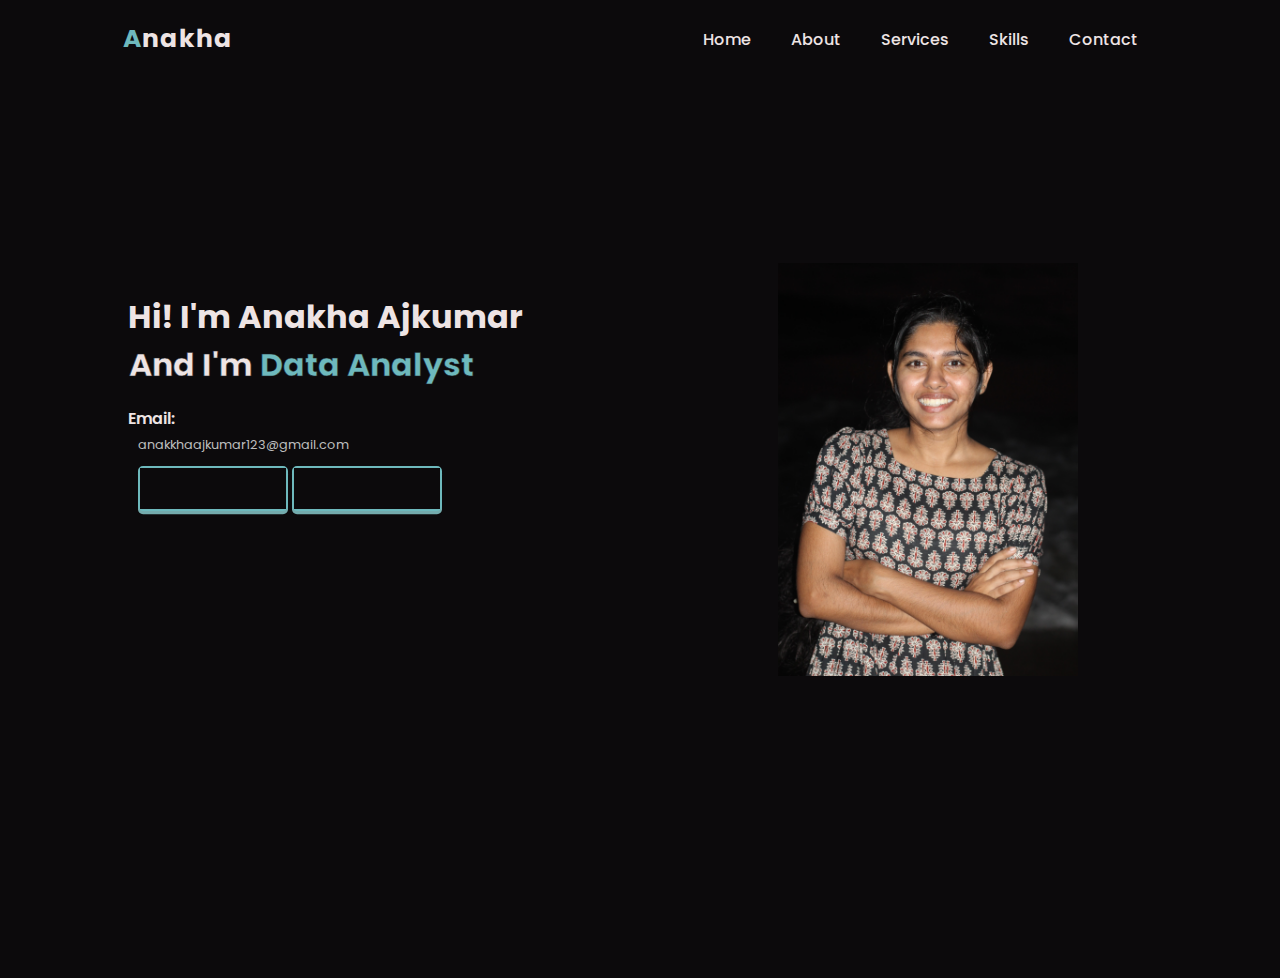
==== commit df686ef7: "adding message" ====
--- a/index.html
+++ b/index.html
@@ -55,7 +55,7 @@
 
         <div class="home-image">
            <div class="img-box">
-               <img src="img/rest.jpg" alt="">
+               <img src="img/sec.png" alt="">
             </div>
 
         </div>
--- a/css/style.css
+++ b/css/style.css
@@ -7,6 +7,9 @@
     list-style: none;
     scroll-behavior: smooth;
     text-decoration: none;
+}
+index.html{
+   overflow: hidden;
 }
 
 :root{
@@ -28,6 +31,7 @@
     0 0 150px rgba(18,247,255,0.3);
     
 }
+
  body{
    font-family:"poppins",sans-serif;
    background-color: var(--bg-color) ; 
@@ -111,9 +115,10 @@
    margin-left: 620px;
    margin-top: -290px;
    right: 20px;
-   
-}
-
+}
+.home-image .img-box img{
+   max-width: 300px;
+}
 .home-content{
    max-width: 600px;
    text-align: left;
@@ -710,22 +715,3 @@
          box-shadow: var(--neon-box-shadow);
       }
    }
-
-
-
-
-
-
-
-
-
-
-
-
-
-
-
-
-
-
-}